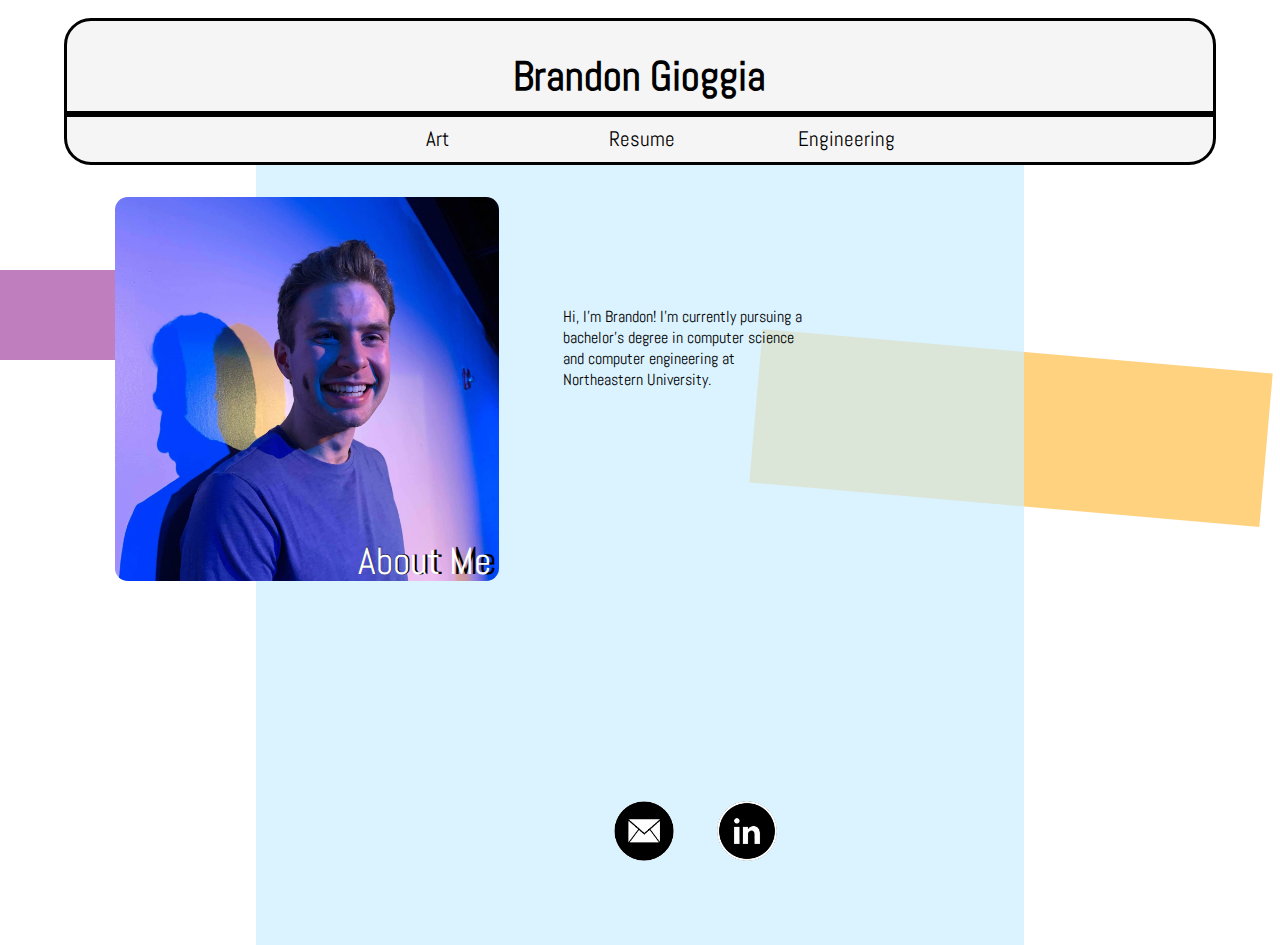
==== index.html @ 13a960cf "Update index.html" ====
<!doctype html>

<html lang="en">
<head>

  <title>Brandon Gioggia</title>

  <link href="/Images/BG.png" rel="icon" >
  <link href="https://fonts.googleapis.com/css?family=Abel" rel="stylesheet">
  <link href="CSS/StyleSheet_homePage.css" rel="stylesheet" type="text/css">
 <meta name="viewport" content="width=device-width">

</head>

<body>
  <script src="scripts.js"></script>

  <div class="Banner">
  	<a href="homePage.html">
    <div class="Title" >
  		<h1> Brandon Gioggia</h1>
  	</div>
  </a>


  	<div class="Tabs">
            <div class="TabSpacer"></div>
            <div class="Dropdown">
              <div class="Tab">Art
                <div class="Dropdown-Content">
                  <a class="drop" href="photos.html">Photos</a>
                  <a class = "drop" href="html" target="_blank">Improv</a>
                  <a class = "drop" href="https://www.redbubble.com/people/brandongioggia?asc=u" target="_blank">Redbubble</a>
                </div>
              </div>
            </div>
            <div class="TabSpacer"></div>
          <a class="Tab"  href="resume.html" >
  			   	Resume
         </a>
         <div class="TabSpacer"></div>
          <div class="Dropdown">
            <div class="Tab">Engineering            
              <div class="Dropdown-Content">
                <a class = "drop" href="cells.html">Cells</a>
                <a class = "drop" href="https://www.amazon.com/dp/B07H8HBM6Z/ref=sr_1_5?s=digital-skills&ie=UTF8&qid=1536689160&sr=1-5&keywords=tic+tac+toe" target="_blank">Bounce</a>
                <a class="drop" href="laserPointer.html">Laser Shooting Gallery</a>
                <a class = "drop" href="https://www.amazon.com/dp/B07H8HBM6Z/ref=sr_1_5?s=digital-skills&ie=UTF8&qid=1536689160&sr=1-5&keywords=tic+tac+toe" target="_blank">Echo Tic Tac Toe</a>
              </div>
            </div>
          </div>
        </div>
      </div>
      <a id="LinkedinIcon" href="https://www.linkedin.com/in/bgioggia/"" target="_blank">
        <!--div class="FooterTab" id="LinkedinIcon"-->
      </a>
      <a class="mailto" href="mailto:BrandonGioggia@outlook.com" target="_blank" id="EmailIcon">
        <!--div class="FooterTab" id="EmailIcon"-->
      </a>
      <a href="https://github.com/bgioggia" target="_blank" id="GithubIcon">
        <!--div class="FooterTab" id="GithubIcon"-->
      </a>
      <div class="Bio4" id="flag">Hi, I'm Brandon! I'm currently pursuing a bachelor's degree in computer science and computer engineering at Northeastern University.</div>
      <div class="Bio2" id="flag"></div>
      <div class="Profile">
        <div id="Profile">
        <div class="AboutMe1">About Me</div>
        <div class="AboutMe2">About Me</div>
        </div>
      </div>

            <div class="Bio1"></div>
            <div class="Bio3"></div>
      </div>

</body>

</html>
---- CSS/StyleSheet_homePage.css ----
a:link {
  text-decoration: none;
}

body{
	margin:0;
	display:grid;
	grid-template-rows: repeat(100, 1vh);
	grid-template-columns: repeat(100, 1vw);
	grid-auto-columns:1vw;
	grid-auto-rows:1vh;
	font-family: 'Abel', sans-serif;
	   overflow: hidden;
}
}

img {
    max-width: 100%;
    max-height: 100%;
}


.Title{
	font-size:2.3vh;
	height:10vh;
	font-style:bold;
	color: black;
	text-align: center;
	background-color: #F5F5F5;
	margin-top: 0;
 	margin-bottom: 0;
 	border-top-right-radius:3vh;
 	border-top-left-radius:3vh;
 	border-color:black;
 	border-style:solid;
    justify-content: center;
    align-items: center;
}

.Tabs{
	color: black;
	background-color: #F5F5F5;
	margin-top: 0;
 	margin-bottom: 0;
 	height:5vh;
 	border-bottom-right-radius:3vh;
 	border-bottom-left-radius:3vh;
 	border-color:black;
 	border-style:solid;
}



.TabSpacer{
	width: 16vw; 
	height:1vw; 
	float:left; 
	display:inline-block;
}


.Tab{
	line-height:5vh;
	display: inline-block;
	position:absolute;
    font-size:2.3vh;
	height:5vh;
	width:10vw;
	margin-left:7.7vw;
	margin-right:7.7vw;
	background-color: #F5F5F5;
	text-align:center;
	transition:.5s;
	border-color:#F5F5F5;
	border-right-style: solid;
	border-left-style: solid;
	border-left-width:0.3vw;
	border-right-width:0.3vw;
	color:black;
	text-decoration: none;
}


.Tab:hover{
	background-color: white;
	border-color:black;
	transition:.5s;
	margin-left:7.7vw;
	margin-right:7.7vw;
	user-select:none;
}

.Tab:active{
	background-color: black;
	transition:0s;
	color: white;
}


.Banner{
	grid-column-start:6;
	grid-column-end: 96;
	grid-row-start:3;
	z-index:901;
}

#GithubIcon{
	grid-column: 41;
	grid-row:90;
	height:60px;
	width:60px;
	background-size:60px 60px;
	z-index: 100;
	border-radius:5vw;
	background-image: url(../Images/git1.png);background-repeat:no-repeat;
}
@media screen and (max-width: 770px) { 
	#GithubIcon{
	grid-column: 5;
	grid-row:75;
	background-size:12vw 12vw;
	height:12vw;
	width:12vw;
	}
}


#GithubIcon:hover{
	background-image: url(../Images/git2.png);
	transition:0.5s;
}

#LinkedinIcon{
	grid-column: 57;
	grid-row:90;
	height:60px;
	width:60px;
	background-size:60px 60px;
	z-index: 100;
	border-radius:5vw;
	background-image: url(../Images/linkedin2.png);background-repeat:no-repeat;
}
@media screen and (max-width: 770px) { 
	#LinkedinIcon{
		grid-column: 5;
		grid-row:45;
		background-size:12vw 12vw;
		height:12vw;
		width:12vw;

	}
}


#LinkedinIcon:Hover{
	background-image: url(../Images/linkedin1.png);
	transition:0.5s;
}


#EmailIcon{
	grid-column: 49;
	grid-row:90;
	height:60px;
	width:60px;
	background-size:60px 60px;
	z-index: 100;
	border-radius:5vw;
	background-image: url(../Images/email1.png);background-repeat:no-repeat;
}

@media screen and (max-width: 770px) { 
	#EmailIcon{
	grid-column: 5;
	grid-row:60;
	background-size:12vw 12vw;
	height:12vw;
	width:12vw;
	}
}

#EmailIcon:Hover{
	background-image: url(../Images/email2.png);
	transition:0.5s;
}

.Photos{
	font-size:2.3vh;
	height:100%;
	width:100%;
    display: flex;
    float:left;
    justify-content: center;
    align-items: center;
    position:relative;
}
.Resume{
	font-size:2.3vh;
	height:100%;
	width:100%;
    display: flex;
    float:center;
    justify-content: center;
    align-items: center;
    position:relative;
}
.Projects{
	font-size:2.3vh;
	height:100%;
	width:100%;
    display: flex;
    float:right;
    justify-content: center;
    align-items: center;
    position:relative;
}

.Profile{
	border-radius:1vw;
	grid-column-start:10;
	grid-row-start:20;
	margin-top:2vw;


	z-index:5;
		transition:2s;
}

#Profile{
	background-image: url(../Images/Brandon.png);
	background-position:center;
	background-size:contain;
		width:30vw;
	height:30vw;
	border-radius:1vw;


}

.AboutMe1{
	margin-top:26.5vw;
	margin-left:19vw;
	color:white;
	font-size:3vw;
	position:absolute;
	z-index:3;
}
.AboutMe2{
	margin-top:26.5vw;
	margin-left:19vw;
	color:black;
	font-size:3.05vw;
	position:absolute;
	z-index:2;
}


.Bio1 {
	transition:2s;
	opacity:.5;	
	background-color:purple;
	grid-row-start:31;
	grid-row-end:41;
	grid-column-start:1;
	grid-column-end:21;
	z-index: -2;
}

@media screen and (max-width: 1024px) {
.Bio1 {
	opacity:.5;	
	background-color:purple;
	grid-row-start:25;
	grid-row-end:31;
	grid-column-start:1;
	grid-column-end:21;
	z-index: -2;
	}
}


.Bio2{
	grid-row-start:16;
	grid-column-start:21;
	opacity:.7;
	background-color:#cceeff;
	width:60vw;
	height:90vh;
	z-index: 3;
	transition:2s;
}

.Bio2:hover{
	margin-left:-2vw;
	width:68vw;
	transition:2s;
}
#flag:hover ~ .Bio2{
	margin-left:-2vw;
	width:68vw;
	transition:2s;
}

#flag:hover ~ .Bio1 {
	transition:1s;
	margin-top:2vw;
	margin-bottom:-3vw;
	margin-left:-1vw;
	transform: rotate(10deg);

}

#flag:hover ~ .Bio3 {
	transition:3s;
	margin-top:20vw;
	margin-bottom:-30vw;
	margin-left:-5vw;
	transform: rotate(-375deg);

}

#flag:hover ~ .Profile {
	transition:2s;
	margin-left:-2vw;

}


.Bio3{
	grid-row:40;
	grid-column:60;
	opacity:.5;
	background-color:orange;
	width:40vw;
	height:12vw;
	z-index: 2;
	transition:2s;
	transform: rotate(5deg);
}


.Bio4{	
	overflow:wrap;
	grid-row:35;
	grid-column-start:45;
	grid-column-end:65;
	font-size:1.25vw;
	opacity:1;
	z-index: 100;
	transition:2s;
}

.Bio4:hover{	
	overflow:wrap;
	margin-left:-5vw;
	margin-right:-5vw;
	grid-row:35;
	grid-column-start:45;
	grid-column-end:65;
	font-size:1.5vw;
	transition:2s ;
}

.Tab:hover > .Dropdown-Content{
	display:block;
}

.Dropdown-Content {
	display:none;
  position: absolute;
  background-color: #F5F5F5;
  margin-left:-.3vw;
  width:10.6vw;
  box-shadow: 0px 8px 16px 0px rgba(0,0,0,0.2);
  z-index: 1;
}

.Dropdown {
  position: relative;
}

.Dropdown-Content a {
  color: black;
  text-decoration: none;
  display: block;
}

.dropdown-content a:hover {
	background-color: black;
}

.drop{
	border-top-width:.05vw;
	border-bottom-width:.05vw;
	border-right-width:.3vw;
	border-left-width:.3vw;
	border-style:solid;
	transition:0.3s;
}
.drop:hover{
	border-left-width:0.1vw;
	border-right-width:0.1vw;
		transition:0.3s;
}
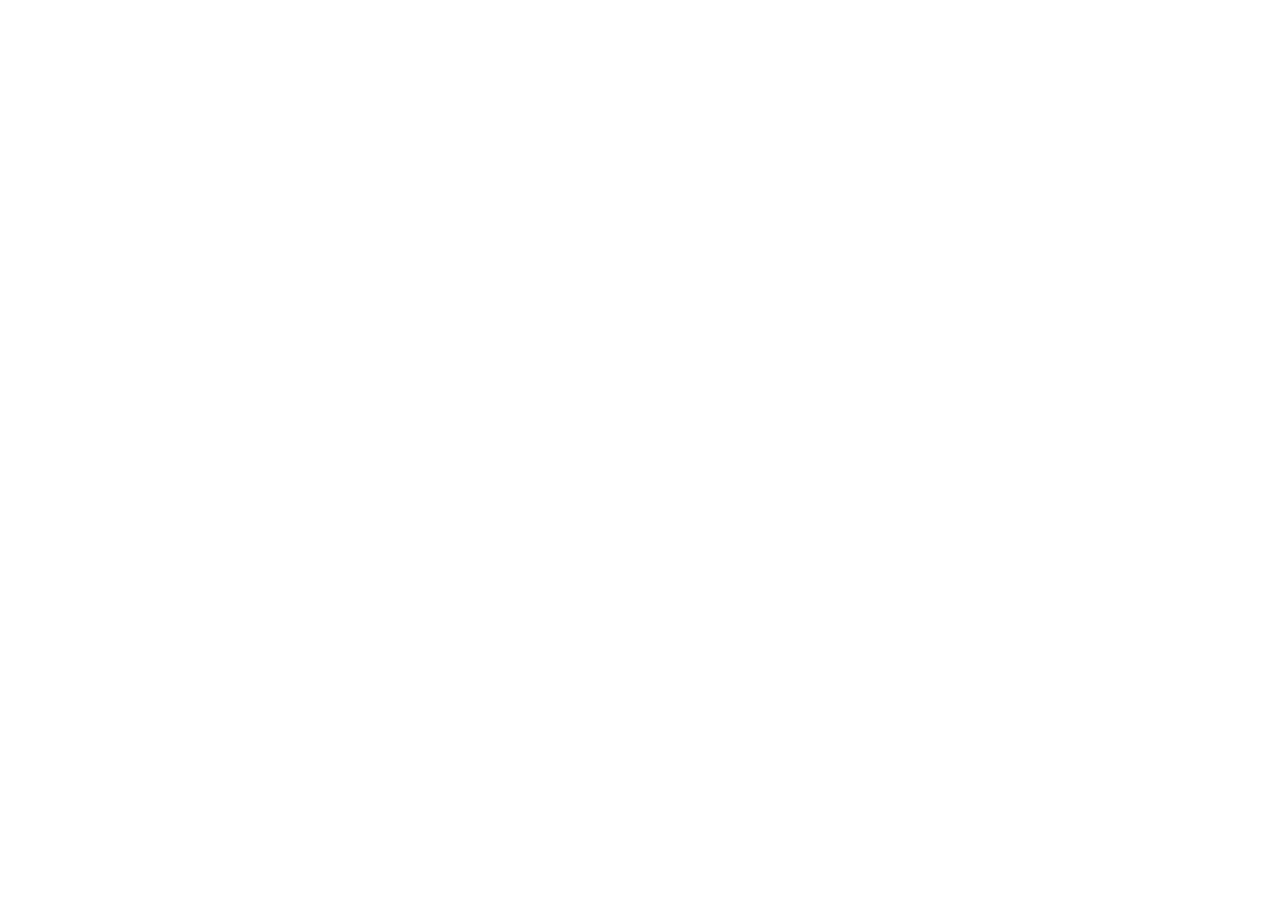
==== commit 6ee6ed71: "Update index.html" ====
--- a/index.html
+++ b/index.html
@@ -3,9 +3,9 @@
 <html lang="en">
 <head>
 
-  <title>Brandon Gioggia</title>
+  <title>Brandon Gioggia<title>
 
-  <link href="/Images/BG.png" rel="icon" >
+  <link href="Images/BG.png" rel="icon" >
   <link href="https://fonts.googleapis.com/css?family=Abel" rel="stylesheet">
   <link href="CSS/StyleSheet_homePage.css" rel="stylesheet" type="text/css">
  <meta name="viewport" content="width=device-width">
--- a/CSS/StyleSheet_homePage.css
+++ b/CSS/StyleSheet_homePage.css
@@ -112,7 +112,8 @@
 	background-size:60px 60px;
 	z-index: 100;
 	border-radius:5vw;
-	background-image: url(../Images/git1.png);background-repeat:no-repeat;
+	background-image: url(../Images/Git1.png);
+	background-repeat:no-repeat;
 }
 @media screen and (max-width: 770px) { 
 	#GithubIcon{
@@ -126,7 +127,7 @@
 
 
 #GithubIcon:hover{
-	background-image: url(../Images/git2.png);
+	background-image: url(../Images/Git2.png);
 	transition:0.5s;
 }
 
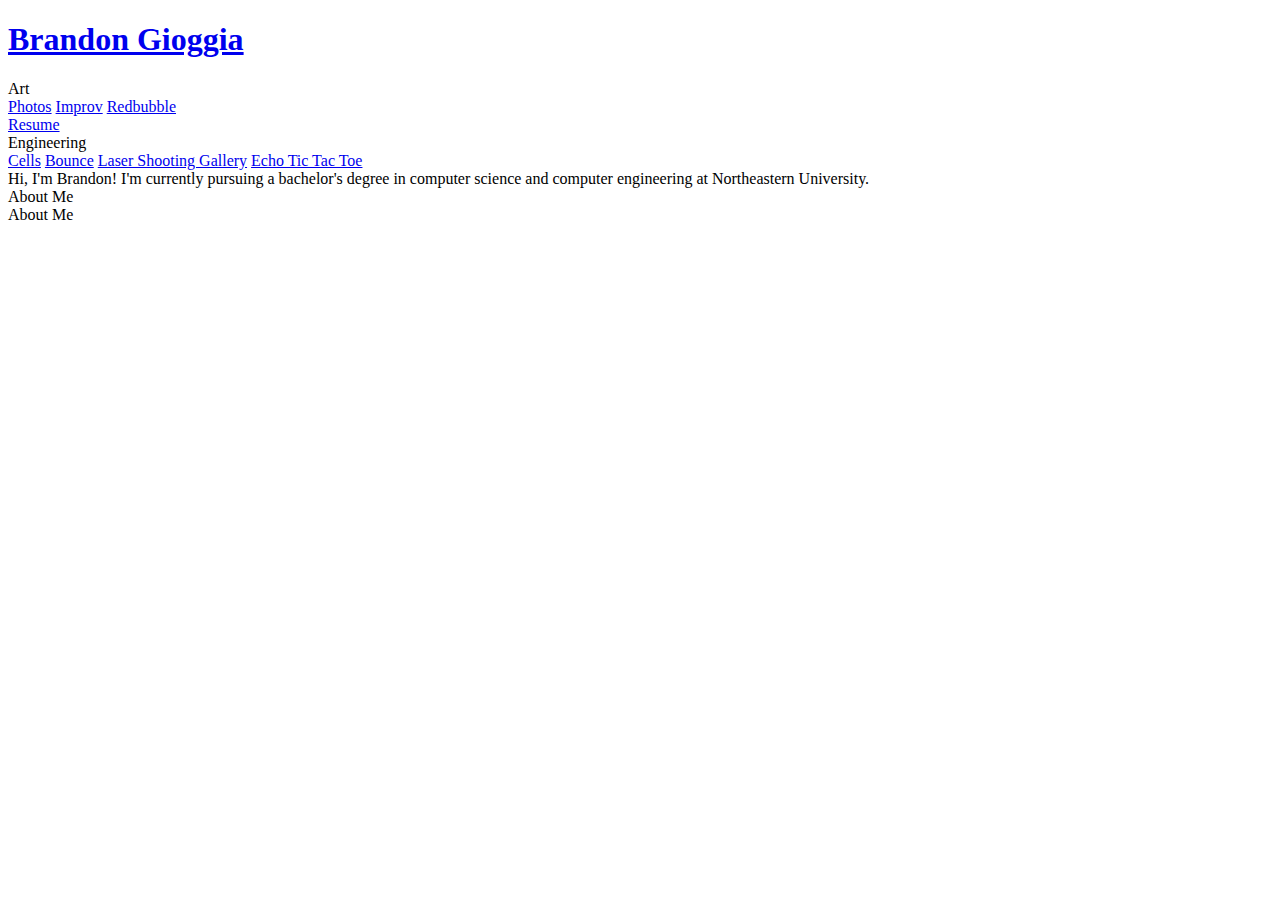
==== commit 8e79fecd: "Homepage images hosted on google photos" ====
--- a/index.html
+++ b/index.html
@@ -3,11 +3,12 @@
 <html lang="en">
 <head>
 
-  <title>Brandon Gioggia<title>
+  <title>Brandon Gioggia</title>
 
-  <link href="Images/BG.png" rel="icon" >
+  <link href="https://lh3.googleusercontent.com/[base64]s500-no" rel="icon" >
+  
   <link href="https://fonts.googleapis.com/css?family=Abel" rel="stylesheet">
-  <link href="CSS/StyleSheet_homePage.css" rel="stylesheet" type="text/css">
+  <link href="file:///Users/bgioggia/Library/Programming/src/BrandonGioggia.com/CSS/index.css" rel="stylesheet" type="text/css">
  <meta name="viewport" content="width=device-width">
 
 </head>
@@ -16,7 +17,7 @@
   <script src="scripts.js"></script>
 
   <div class="Banner">
-  	<a href="homePage.html">
+  	<a href="index.html">
     <div class="Title" >
   		<h1> Brandon Gioggia</h1>
   	</div>
@@ -52,16 +53,13 @@
         </div>
       </div>
       <a id="LinkedinIcon" href="https://www.linkedin.com/in/bgioggia/"" target="_blank">
-        <!--div class="FooterTab" id="LinkedinIcon"-->
       </a>
       <a class="mailto" href="mailto:BrandonGioggia@outlook.com" target="_blank" id="EmailIcon">
-        <!--div class="FooterTab" id="EmailIcon"-->
       </a>
       <a href="https://github.com/bgioggia" target="_blank" id="GithubIcon">
-        <!--div class="FooterTab" id="GithubIcon"-->
       </a>
-      <div class="Bio4" id="flag">Hi, I'm Brandon! I'm currently pursuing a bachelor's degree in computer science and computer engineering at Northeastern University.</div>
-      <div class="Bio2" id="flag"></div>
+      
+      <div class="Bio2" id="flag"><div class="Bio4" id="flag">Hi, I'm Brandon! I'm currently pursuing a bachelor's degree in computer science and computer engineering at Northeastern University.</div></div>
       <div class="Profile">
         <div id="Profile">
         <div class="AboutMe1">About Me</div>
@@ -75,4 +73,4 @@
 
 </body>
 
-</html>
+</html>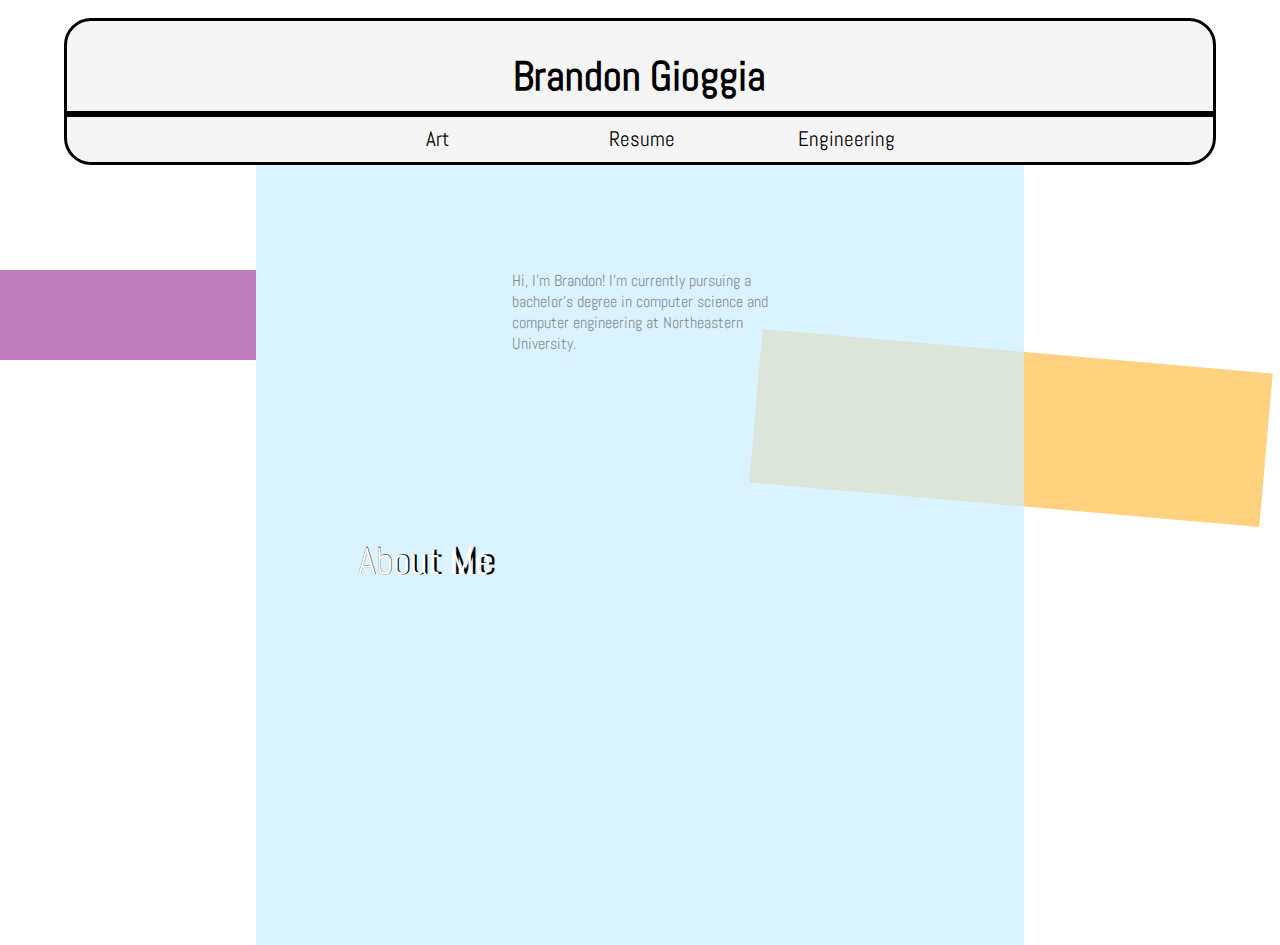
==== commit bf23adea: "changed css filepath for homepage" ====
--- a/index.html
+++ b/index.html
@@ -8,7 +8,7 @@
   <link href="https://lh3.googleusercontent.com/[base64]s500-no" rel="icon" >
   
   <link href="https://fonts.googleapis.com/css?family=Abel" rel="stylesheet">
-  <link href="file:///Users/bgioggia/Library/Programming/src/BrandonGioggia.com/CSS/index.css" rel="stylesheet" type="text/css">
+  <link href="CSS/index.css" rel="stylesheet" type="text/css">
  <meta name="viewport" content="width=device-width">
 
 </head>
--- a/CSS/index.css
+++ b/CSS/index.css
@@ -0,0 +1,423 @@
+a:link {
+  text-decoration: none;
+}
+
+body{
+	margin:0;
+	display:grid;
+	grid-template-rows: repeat(100, 1vh);
+	grid-template-columns: repeat(100, 1vw);
+	grid-auto-columns:1vw;
+	grid-auto-rows:1vh;
+	font-family: 'Abel', sans-serif;
+	   overflow: hidden;
+}
+}
+
+img {
+    max-width: 100%;
+    max-height: 100%;
+}
+
+
+.Title{
+	font-size:2.3vh;
+	height:10vh;
+	font-style:bold;
+	color: black;
+	text-align: center;
+	background-color: #F5F5F5;
+	margin-top: 0;
+ 	margin-bottom: 0;
+ 	border-top-right-radius:3vh;
+ 	border-top-left-radius:3vh;
+ 	border-color:black;
+ 	border-style:solid;
+    justify-content: center;
+    align-items: center;
+}
+
+.Tabs{
+	color: black;
+	background-color: #F5F5F5;
+	margin-top: 0;
+ 	margin-bottom: 0;
+ 	height:5vh;
+ 	border-bottom-right-radius:3vh;
+ 	border-bottom-left-radius:3vh;
+ 	border-color:black;
+ 	border-style:solid;
+}
+
+
+
+.TabSpacer{
+	width: 16vw; 
+	height:1vw; 
+	float:left; 
+	display:inline-block;
+}
+
+
+.Tab{
+	line-height:5vh;
+	display: inline-block;
+	position:absolute;
+    font-size:2.3vh;
+	height:5vh;
+	width:10vw;
+	margin-left:7.7vw;
+	margin-right:7.7vw;
+	background-color: #F5F5F5;
+	text-align:center;
+	transition:.5s;
+	border-color:#F5F5F5;
+	border-right-style: solid;
+	border-left-style: solid;
+	border-left-width:0.3vw;
+	border-right-width:0.3vw;
+	color:black;
+	text-decoration: none;
+}
+
+
+.Tab:hover{
+	background-color: white;
+	border-color:black;
+	transition:.5s;
+	margin-left:7.7vw;
+	margin-right:7.7vw;
+	user-select:none;
+}
+
+.Tab:active{
+	background-color: black;
+	transition:0s;
+	color: white;
+}
+
+
+.Banner{
+	grid-column-start:6;
+	grid-column-end: 96;
+	grid-row-start:3;
+	z-index:901;
+}
+
+#GithubIcon{
+	grid-column: 41;
+	grid-row:90;
+	height:60px;
+	width:60px;
+	background-size:60px 60px;
+	z-index: 100;
+	border-radius:5vw;
+	background-image: url(https://lh3.googleusercontent.com/[base64]w67-h69-no);
+	background-repeat:no-repeat;
+}
+@media screen and (max-width: 770px) { 
+	#GithubIcon{
+	grid-column: 5;
+	grid-row:75;
+	background-size:12vw 12vw;
+	height:12vw;
+	width:12vw;
+	}
+}
+
+
+#GithubIcon:hover{
+	background-image: url(https://lh3.googleusercontent.com/[base64]w67-h69-no);
+	transition:0.5s;
+}
+
+#LinkedinIcon{
+	grid-column: 57;
+	grid-row:90;
+	height:60px;
+	width:60px;
+	background-size:60px 60px;
+	z-index: 100;
+	border-radius:5vw;
+	background-image: url(https://lh3.googleusercontent.com/[base64]s112-no);
+	background-repeat:no-repeat;
+}
+@media screen and (max-width: 770px) { 
+	#LinkedinIcon{
+		grid-column: 5;
+		grid-row:45;
+		background-size:12vw 12vw;
+		height:12vw;
+		width:12vw;
+
+	}
+}
+
+
+#LinkedinIcon:Hover{
+	background-image: url(https://lh3.googleusercontent.com/[base64]s112-no);
+	transition:0.5s;
+}
+
+
+#EmailIcon{
+	grid-column: 49;
+	grid-row:90;
+	height:60px;
+	width:60px;
+	background-size:60px 60px;
+	z-index: 100;
+	border-radius:5vw;
+	background-image: url(https://lh3.googleusercontent.com/[base64]s796-no);
+	background-repeat:no-repeat;
+}
+
+@media screen and (max-width: 770px) { 
+	#EmailIcon{
+	grid-column: 5;
+	grid-row:60;
+	background-size:12vw 12vw;
+	height:12vw;
+	width:12vw;
+	}
+}
+
+#EmailIcon:Hover{
+	background-image: url(https://lh3.googleusercontent.com/[base64]w792-h791-no);
+	transition:0.5s;
+}
+
+.Photos{
+	font-size:2.3vh;
+	height:100%;
+	width:100%;
+    display: flex;
+    float:left;
+    justify-content: center;
+    align-items: center;
+    position:relative;
+}
+.Resume{
+	font-size:2.3vh;
+	height:100%;
+	width:100%;
+    display: flex;
+    float:center;
+    justify-content: center;
+    align-items: center;
+    position:relative;
+}
+.Projects{
+	font-size:2.3vh;
+	height:100%;
+	width:100%;
+    display: flex;
+    float:right;
+    justify-content: center;
+    align-items: center;
+    position:relative;
+}
+
+.Profile{
+	border-radius:1vw;
+	grid-column-start:10;
+	grid-row-start:20;
+	margin-top:2vw;
+
+
+	z-index:5;
+		transition:2s;
+}
+
+#Profile{
+	background-image: url(https://lh3.googleusercontent.com/[base64]s1440-no);
+	background-position:center;
+	background-size:contain;
+		width:30vw;
+	height:30vw;
+	border-radius:1vw;
+
+
+}
+
+.AboutMe1{
+	margin-top:26.5vw;
+	margin-left:19vw;
+	color:white;
+	font-size:3vw;
+	position:absolute;
+	z-index:3;
+}
+.AboutMe2{
+	margin-top:26.5vw;
+	margin-left:19vw;
+	color:black;
+	font-size:3.05vw;
+	position:absolute;
+	z-index:2;
+}
+
+
+.Bio1 {
+	transition:2s;
+	opacity:.5;	
+	background-color:purple;
+	grid-row-start:31;
+	grid-row-end:41;
+	grid-column-start:1;
+	grid-column-end:21;
+	z-index: -2;
+}
+
+@media screen and (max-width: 1024px) {
+.Bio1 {
+	opacity:.5;	
+	background-color:purple;
+	grid-row-start:25;
+	grid-row-end:31;
+	grid-column-start:1;
+	grid-column-end:21;
+	z-index: -2;
+	}
+}
+
+
+.Bio2{
+	grid-row-start:16;
+	grid-column-start:21;
+	opacity:.7;
+	background-color:#cceeff;
+	width:60vw;
+	height:90vh;
+	z-index: 3;
+	transition:2s;
+}
+
+.Bio2:hover{
+	margin-left:-2vw;
+	width:68vw;
+	transition:2s;
+}
+#flag:hover ~ .Bio2{
+	margin-left:-2vw;
+	width:68vw;
+	transition:2s;
+}
+
+#flag:hover ~ .Bio1 {
+	transition:1s;
+	margin-top:2vw;
+	margin-bottom:-3vw;
+	margin-left:-1vw;
+	transform: rotate(10deg);
+
+}
+
+#flag:hover ~ .Bio3 {
+	transition:3s;
+	margin-top:20vw;
+	margin-bottom:-30vw;
+	margin-left:-5vw;
+	transform: rotate(-375deg);
+
+}
+
+#flag:hover ~ .Profile {
+	transition:2s;
+	margin-left:-2vw;
+
+}
+
+
+.Bio3{
+	grid-row:40;
+	grid-column:60;
+	opacity:.5;
+	background-color:orange;
+	width:40vw;
+	height:12vw;
+	z-index: 2;
+	transition:2s;
+	transform: rotate(5deg);
+}
+
+
+.Bio4{	
+	overflow:wrap;
+	margin-top:15vh;
+	margin-left:20vw;
+	/*grid-row:35;
+	grid-column-start:45;
+	grid-column-end:65;*/
+	width:20vw;
+	font-size:1.25vw;
+	opacity:.6;
+	z-index: 100;
+	transition:2s;
+}
+
+.Bio4:hover{
+	opacity:1;
+	transition:2s;
+	margin-left:28vw;
+}
+.Bio2:hover > .Bio4 {
+	opacity:1;
+	transition:2s;
+	margin-left:28vw;
+	}
+
+.Tab:hover > .Dropdown-Content{
+	display:block;
+}
+
+.Dropdown-Content {
+	display:none;
+  position: absolute;
+  background-color: #F5F5F5;
+  margin-left:-.3vw;
+  width:10.6vw;
+  box-shadow: 0px 8px 16px 0px rgba(0,0,0,0.2);
+  z-index: 1;
+}
+
+.Dropdown {
+  position: relative;
+}
+
+.Dropdown-Content a {
+  color: black;
+  text-decoration: none;
+  display: block;
+}
+
+.dropdown-content a:hover {
+	background-color: black;
+}
+
+.drop{
+	border-top-width:.05vw;
+	border-bottom-width:.05vw;
+	border-right-width:.3vw;
+	border-left-width:.3vw;
+	border-style:solid;
+	transition:0.3s;
+}
+.drop:hover{
+	border-left-width:0.1vw;
+	border-right-width:0.1vw;
+		transition:0.3s;
+}
+
+
+
+
+
+
+
+
+
+
+
+
+
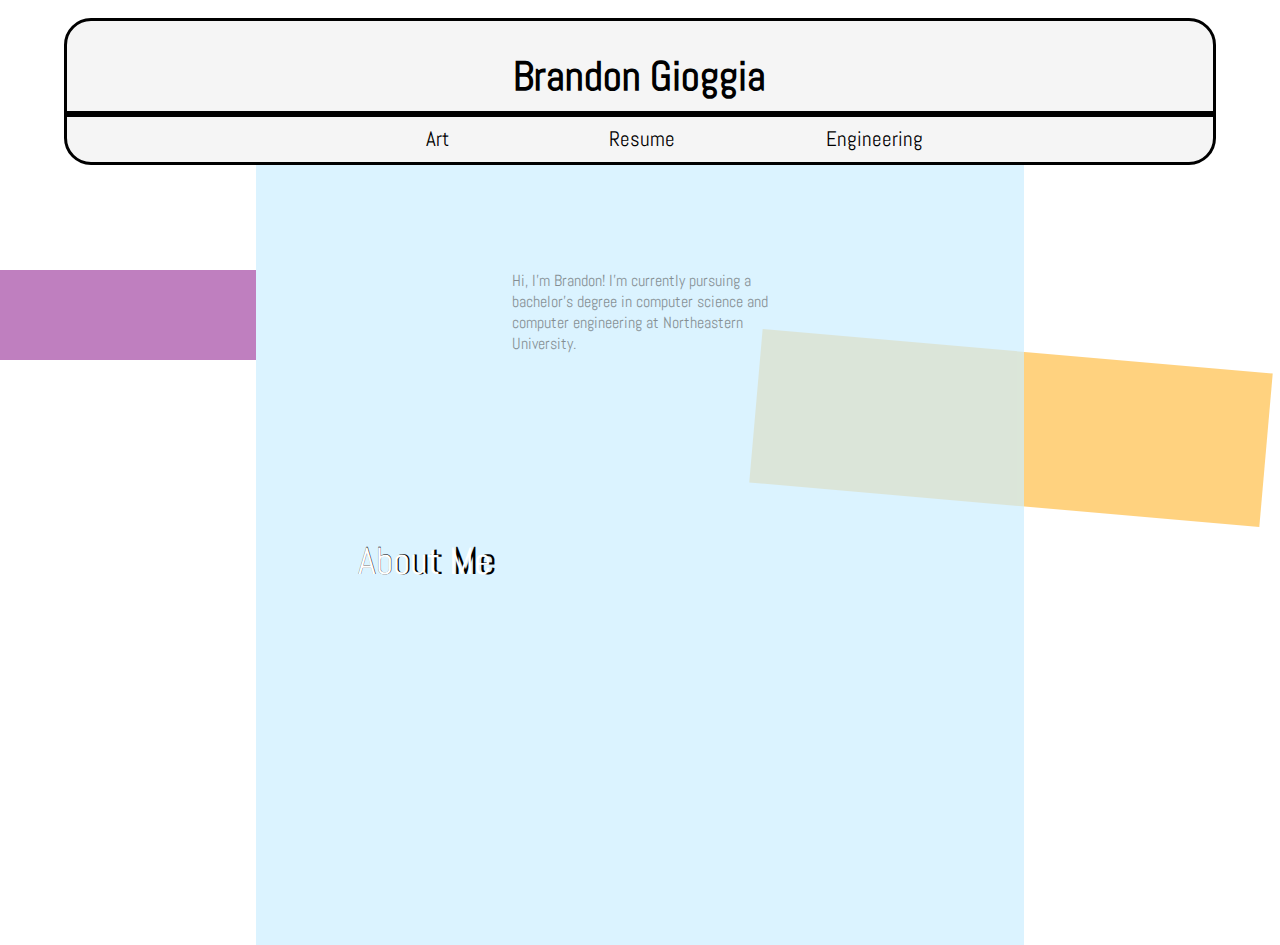
==== commit 84aab6b5: "Internal linking almost complete" ====
--- a/index.html
+++ b/index.html
@@ -6,7 +6,7 @@
   <title>Brandon Gioggia</title>
 
   <link href="https://lh3.googleusercontent.com/[base64]s500-no" rel="icon" >
-  
+
   <link href="https://fonts.googleapis.com/css?family=Abel" rel="stylesheet">
   <link href="CSS/index.css" rel="stylesheet" type="text/css">
  <meta name="viewport" content="width=device-width">
@@ -30,21 +30,21 @@
               <div class="Tab">Art
                 <div class="Dropdown-Content">
                   <a class="drop" href="photos.html">Photos</a>
-                  <a class = "drop" href="html" target="_blank">Improv</a>
+                  <a class = "drop" href="photos.html">Improv</a>
                   <a class = "drop" href="https://www.redbubble.com/people/brandongioggia?asc=u" target="_blank">Redbubble</a>
                 </div>
               </div>
             </div>
             <div class="TabSpacer"></div>
-          <a class="Tab"  href="resume.html" >
+          <a class="Tab" id="Resume"  href="resume.html" >
   			   	Resume
          </a>
-         <div class="TabSpacer"></div>
+         <!--div class="TabSpacer"></div-->
           <div class="Dropdown">
             <div class="Tab">Engineering            
               <div class="Dropdown-Content">
                 <a class = "drop" href="cells.html">Cells</a>
-                <a class = "drop" href="https://www.amazon.com/dp/B07H8HBM6Z/ref=sr_1_5?s=digital-skills&ie=UTF8&qid=1536689160&sr=1-5&keywords=tic+tac+toe" target="_blank">Bounce</a>
+                <a class = "drop" href="bounce.html" target="_blank">Bounce</a>
                 <a class="drop" href="laserPointer.html">Laser Shooting Gallery</a>
                 <a class = "drop" href="https://www.amazon.com/dp/B07H8HBM6Z/ref=sr_1_5?s=digital-skills&ie=UTF8&qid=1536689160&sr=1-5&keywords=tic+tac+toe" target="_blank">Echo Tic Tac Toe</a>
               </div>
--- a/CSS/index.css
+++ b/CSS/index.css
@@ -5,14 +5,17 @@
 body{
 	margin:0;
 	display:grid;
+	display: -ms-grid;
 	grid-template-rows: repeat(100, 1vh);
 	grid-template-columns: repeat(100, 1vw);
+	-ms-grid-rows: (1vh)[100];
+	-ms-grid-columns: (1vw)[100];
 	grid-auto-columns:1vw;
 	grid-auto-rows:1vh;
 	font-family: 'Abel', sans-serif;
 	   overflow: hidden;
 }
-}
+
 
 img {
     max-width: 100%;
@@ -33,8 +36,12 @@
  	border-top-left-radius:3vh;
  	border-color:black;
  	border-style:solid;
-    justify-content: center;
-    align-items: center;
+    -webkit-box-pack: center;
+        -ms-flex-pack: center;
+            justify-content: center;
+    -webkit-box-align: center;
+        -ms-flex-align: center;
+            align-items: center;
 }
 
 .Tabs{
@@ -67,9 +74,11 @@
 	height:5vh;
 	width:10vw;
 	margin-left:7.7vw;
-	margin-right:7.7vw;
+	margin-right:0vw;
 	background-color: #F5F5F5;
 	text-align:center;
+	-webkit-transition:.5s;
+	-o-transition:.5s;
 	transition:.5s;
 	border-color:#F5F5F5;
 	border-right-style: solid;
@@ -84,41 +93,57 @@
 .Tab:hover{
 	background-color: white;
 	border-color:black;
+	-webkit-transition:.5s;
+	-o-transition:.5s;
 	transition:.5s;
 	margin-left:7.7vw;
-	margin-right:7.7vw;
-	user-select:none;
+	-webkit-user-select:none;
+	   -moz-user-select:none;
+	    -ms-user-select:none;
+	        user-select:none;
 }
 
 .Tab:active{
 	background-color: black;
+	-webkit-transition:0s;
+	-o-transition:0s;
 	transition:0s;
 	color: white;
 }
 
 
 .Banner{
-	grid-column-start:6;
+	-ms-grid-column:6;
+	    grid-column-start:6;
+	-ms-grid-column-span: 90;
 	grid-column-end: 96;
-	grid-row-start:3;
+	-ms-grid-row:3;
+	    grid-row-start:3;
+	-ms-grid-column-start:6;
+	-ms-grid-column-end: 96;
+	-ms-grid-row-start:3;
 	z-index:901;
 }
 
 #GithubIcon{
 	grid-column: 41;
 	grid-row:90;
+	-ms-grid-column: 41;
+	-ms-grid-row:90;
 	height:60px;
 	width:60px;
 	background-size:60px 60px;
 	z-index: 100;
 	border-radius:5vw;
 	background-image: url(https://lh3.googleusercontent.com/[base64]w67-h69-no);
-	background-repeat:no-repeat;
+	background-repeat: no-repeat;
 }
 @media screen and (max-width: 770px) { 
 	#GithubIcon{
 	grid-column: 5;
 	grid-row:75;
+	-ms-grid-column: 5;
+	-ms-grid-row:75;
 	background-size:12vw 12vw;
 	height:12vw;
 	width:12vw;
@@ -128,24 +153,30 @@
 
 #GithubIcon:hover{
 	background-image: url(https://lh3.googleusercontent.com/[base64]w67-h69-no);
+	-webkit-transition:0.5s;
+	-o-transition:0.5s;
 	transition:0.5s;
 }
 
 #LinkedinIcon{
 	grid-column: 57;
 	grid-row:90;
+	-ms-grid-column: 57;
+	-ms-grid-row:90;
 	height:60px;
 	width:60px;
 	background-size:60px 60px;
 	z-index: 100;
 	border-radius:5vw;
 	background-image: url(https://lh3.googleusercontent.com/[base64]s112-no);
-	background-repeat:no-repeat;
+	background-repeat: no-repeat;
 }
 @media screen and (max-width: 770px) { 
 	#LinkedinIcon{
 		grid-column: 5;
 		grid-row:45;
+		-ms-grid-column: 5;
+		-ms-grid-row:45;
 		background-size:12vw 12vw;
 		height:12vw;
 		width:12vw;
@@ -156,6 +187,8 @@
 
 #LinkedinIcon:Hover{
 	background-image: url(https://lh3.googleusercontent.com/[base64]s112-no);
+	-webkit-transition:0.5s;
+	-o-transition:0.5s;
 	transition:0.5s;
 }
 
@@ -163,19 +196,25 @@
 #EmailIcon{
 	grid-column: 49;
 	grid-row:90;
+	-ms-grid-column: 49;
+	-ms-grid-row:90;
 	height:60px;
 	width:60px;
 	background-size:60px 60px;
 	z-index: 100;
 	border-radius:5vw;
 	background-image: url(https://lh3.googleusercontent.com/[base64]s796-no);
-	background-repeat:no-repeat;
+	background-repeat: no-repeat;
 }
 
 @media screen and (max-width: 770px) { 
 	#EmailIcon{
+	-ms-grid-column: 5;
 	grid-column: 5;
+	-ms-grid-row:60;
 	grid-row:60;
+	-grid-column: 5;
+	-grid-row:60;
 	background-size:12vw 12vw;
 	height:12vw;
 	width:12vw;
@@ -184,6 +223,8 @@
 
 #EmailIcon:Hover{
 	background-image: url(https://lh3.googleusercontent.com/[base64]w792-h791-no);
+	-webkit-transition:0.5s;
+	-o-transition:0.5s;
 	transition:0.5s;
 }
 
@@ -191,49 +232,69 @@
 	font-size:2.3vh;
 	height:100%;
 	width:100%;
+    display: -webkit-box;
+    display: -ms-flexbox;
     display: flex;
     float:left;
-    justify-content: center;
-    align-items: center;
+    -webkit-box-pack: center;
+        -ms-flex-pack: center;
+            justify-content: center;
+    -webkit-box-align: center;
+        -ms-flex-align: center;
+            align-items: center;
     position:relative;
 }
-.Resume{
+#Resume{
 	font-size:2.3vh;
-	height:100%;
-	width:100%;
+    display: -webkit-box;
+    display: -ms-flexbox;
     display: flex;
-    float:center;
-    justify-content: center;
-    align-items: center;
+    float:left;
+    -webkit-box-pack: center;
+        -ms-flex-pack: center;
+            justify-content: center;
+    -webkit-box-align: center;
+        -ms-flex-align: center;
+            align-items: center;
     position:relative;
 }
 .Projects{
 	font-size:2.3vh;
 	height:100%;
 	width:100%;
+    display: -webkit-box;
+    display: -ms-flexbox;
     display: flex;
     float:right;
-    justify-content: center;
-    align-items: center;
+    -webkit-box-pack: center;
+        -ms-flex-pack: center;
+            justify-content: center;
+    -webkit-box-align: center;
+        -ms-flex-align: center;
+            align-items: center;
     position:relative;
 }
 
 .Profile{
 	border-radius:1vw;
-	grid-column-start:10;
-	grid-row-start:20;
+	-ms-grid-column:10;
+	    grid-column-start:10;
+	-ms-grid-row:20;
+	    grid-row-start:20;
+	-ms-grid-column-start:10;
+	-ms-grid-row-start:20;
 	margin-top:2vw;
-
-
 	z-index:5;
-		transition:2s;
+	-webkit-transition:2s;
+	-o-transition:2s;
+	transition:2s;
 }
 
 #Profile{
 	background-image: url(https://lh3.googleusercontent.com/[base64]s1440-no);
-	background-position:center;
-	background-size:contain;
-		width:30vw;
+	background-position: center;
+	background-size: contain;
+	width:30vw;
 	height:30vw;
 	border-radius:1vw;
 
@@ -259,13 +320,23 @@
 
 
 .Bio1 {
+	-webkit-transition:2s;
+	-o-transition:2s;
 	transition:2s;
 	opacity:.5;	
 	background-color:purple;
-	grid-row-start:31;
+	-ms-grid-row:31;
+	    grid-row-start:31;
+	-ms-grid-row-span:10;
 	grid-row-end:41;
-	grid-column-start:1;
+	-ms-grid-column:1;
+	    grid-column-start:1;
+	-ms-grid-column-span:20;
 	grid-column-end:21;
+	-ms-grid-row-start:31;
+	-ms-grid-row-end:41;
+	-ms-grid-column-start:1;
+	-ms-grid-column-end:21;
 	z-index: -2;
 }
 
@@ -273,56 +344,84 @@
 .Bio1 {
 	opacity:.5;	
 	background-color:purple;
-	grid-row-start:25;
+	-ms-grid-row:25;
+	    grid-row-start:25;
+	-ms-grid-row-span:6;
 	grid-row-end:31;
-	grid-column-start:1;
+	-ms-grid-column:1;
+	    grid-column-start:1;
+	-ms-grid-column-span:20;
 	grid-column-end:21;
+	-ms-grid-row-start:25;
+	-ms-grid-row-end:31;
+	-ms-grid-column-start:1;
+	-ms-grid-column-end:21;
 	z-index: -2;
 	}
 }
 
 
 .Bio2{
-	grid-row-start:16;
-	grid-column-start:21;
+	-ms-grid-row:16;
+	    grid-row-start:16;
+	-ms-grid-column:21;
+	    grid-column-start:21;
+	-ms-grid-row-start:16;
+	-ms-grid-column-start:21;
 	opacity:.7;
 	background-color:#cceeff;
 	width:60vw;
 	height:90vh;
 	z-index: 3;
+	-webkit-transition:2s;
+	-o-transition:2s;
 	transition:2s;
 }
 
 .Bio2:hover{
 	margin-left:-2vw;
 	width:68vw;
+	-webkit-transition:2s;
+	-o-transition:2s;
 	transition:2s;
 }
 #flag:hover ~ .Bio2{
 	margin-left:-2vw;
 	width:68vw;
+	-webkit-transition:2s;
+	-o-transition:2s;
 	transition:2s;
 }
 
 #flag:hover ~ .Bio1 {
+	-webkit-transition:1s;
+	-o-transition:1s;
 	transition:1s;
 	margin-top:2vw;
 	margin-bottom:-3vw;
 	margin-left:-1vw;
-	transform: rotate(10deg);
+	-webkit-transform: rotate(10deg);
+	    -ms-transform: rotate(10deg);
+	        transform: rotate(10deg);
 
 }
 
 #flag:hover ~ .Bio3 {
+	-webkit-transition:3s;
+	-o-transition:3s;
 	transition:3s;
 	margin-top:20vw;
 	margin-bottom:-30vw;
 	margin-left:-5vw;
-	transform: rotate(-375deg);
+	-webkit-transform: rotate(-375deg);
+	    -ms-transform: rotate(-375deg);
+	        transform: rotate(-375deg);
 
 }
 
 #flag:hover ~ .Profile {
+	-webkit-transition:2s;
+	-o-transition:2s;
 	transition:2s;
 	margin-left:-2vw;
 
@@ -332,13 +431,19 @@
 .Bio3{
 	grid-row:40;
 	grid-column:60;
+	-ms-grid-row:40;
+	-ms-grid-column:60;
 	opacity:.5;
 	background-color:orange;
 	width:40vw;
 	height:12vw;
 	z-index: 2;
-	transition:2s;
-	transform: rotate(5deg);
+	-webkit-transition:2s;
+	-o-transition:2s;
+	transition:2s;
+	-webkit-transform: rotate(5deg);
+	    -ms-transform: rotate(5deg);
+	        transform: rotate(5deg);
 }
 
 
@@ -353,16 +458,22 @@
 	font-size:1.25vw;
 	opacity:.6;
 	z-index: 100;
+	-webkit-transition:2s;
+	-o-transition:2s;
 	transition:2s;
 }
 
 .Bio4:hover{
 	opacity:1;
+	-webkit-transition:2s;
+	-o-transition:2s;
 	transition:2s;
 	margin-left:28vw;
 }
 .Bio2:hover > .Bio4 {
 	opacity:1;
+	-webkit-transition:2s;
+	-o-transition:2s;
 	transition:2s;
 	margin-left:28vw;
 	}
@@ -377,7 +488,8 @@
   background-color: #F5F5F5;
   margin-left:-.3vw;
   width:10.6vw;
-  box-shadow: 0px 8px 16px 0px rgba(0,0,0,0.2);
+  -webkit-box-shadow: 0px 8px 16px 0px rgba(0,0,0,0.2);
+          box-shadow: 0px 8px 16px 0px rgba(0,0,0,0.2);
   z-index: 1;
 }
 
@@ -401,11 +513,15 @@
 	border-right-width:.3vw;
 	border-left-width:.3vw;
 	border-style:solid;
+	-webkit-transition:0.3s;
+	-o-transition:0.3s;
 	transition:0.3s;
 }
 .drop:hover{
 	border-left-width:0.1vw;
 	border-right-width:0.1vw;
+		-webkit-transition:0.3s;
+		-o-transition:0.3s;
 		transition:0.3s;
 }
 
@@ -420,4 +536,3 @@
 
 
 
-
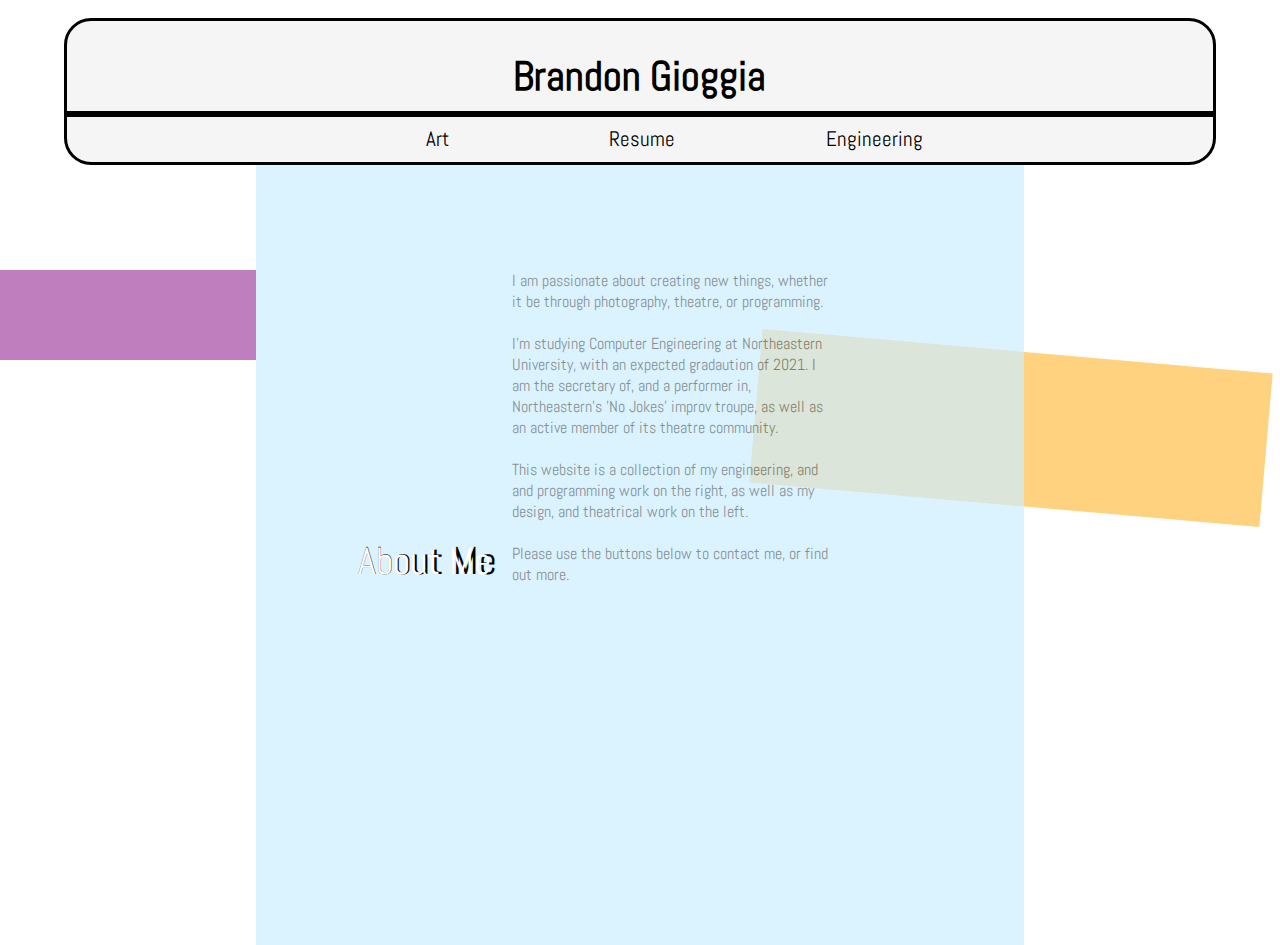
==== commit 6a13b3dd: "Formatting fixes to index.html" ====
--- a/index.html
+++ b/index.html
@@ -14,7 +14,6 @@
 </head>
 
 <body>
-  <script src="scripts.js"></script>
 
   <div class="Banner">
   	<a href="index.html">
@@ -44,7 +43,7 @@
             <div class="Tab">Engineering            
               <div class="Dropdown-Content">
                 <a class = "drop" href="cells.html">Cells</a>
-                <a class = "drop" href="bounce.html" target="_blank">Bounce</a>
+                <a class = "drop" href="bounce.html">Bounce</a>
                 <a class="drop" href="laserPointer.html">Laser Shooting Gallery</a>
                 <a class = "drop" href="https://www.amazon.com/dp/B07H8HBM6Z/ref=sr_1_5?s=digital-skills&ie=UTF8&qid=1536689160&sr=1-5&keywords=tic+tac+toe" target="_blank">Echo Tic Tac Toe</a>
               </div>
@@ -59,7 +58,9 @@
       <a href="https://github.com/bgioggia" target="_blank" id="GithubIcon">
       </a>
       
-      <div class="Bio2" id="flag"><div class="Bio4" id="flag">Hi, I'm Brandon! I'm currently pursuing a bachelor's degree in computer science and computer engineering at Northeastern University.</div></div>
+      <div class="Bio2" id="flag">      <div class="Bio4" id="flag">I am passionate about creating new things, whether it be through photography, theatre, or programming.<br><br>I'm studying Computer Engineering at Northeastern University, with an expected gradaution of 2021. I am the secretary of, and a performer in, Northeastern's 'No Jokes' improv troupe, as well as an active member of its theatre community. <br><br> This website is a collection of my engineering, and and programming work on the right, as well as my design, and theatrical work on the left.<br><br>Please use the buttons below to contact me, or find out more.
+       </div></div>
+
       <div class="Profile">
         <div id="Profile">
         <div class="AboutMe1">About Me</div>
@@ -73,4 +74,7 @@
 
 </body>
 
+<footer>
+  <script> </script>
+</footer>
 </html>--- a/CSS/index.css
+++ b/CSS/index.css
@@ -13,7 +13,7 @@
 	grid-auto-columns:1vw;
 	grid-auto-rows:1vh;
 	font-family: 'Abel', sans-serif;
-	   overflow: hidden;
+	  /* overflow: hidden;*/
 }
 
 
@@ -454,7 +454,7 @@
 	/*grid-row:35;
 	grid-column-start:45;
 	grid-column-end:65;*/
-	width:20vw;
+	width:25vw;
 	font-size:1.25vw;
 	opacity:.6;
 	z-index: 100;
@@ -464,14 +464,16 @@
 }
 
 .Bio4:hover{
+	color:black;
 	opacity:1;
 	-webkit-transition:2s;
 	-o-transition:2s;
 	transition:2s;
-	margin-left:28vw;
+	margin-left:26vw;
 }
 .Bio2:hover > .Bio4 {
 	opacity:1;
+	color:black;
 	-webkit-transition:2s;
 	-o-transition:2s;
 	transition:2s;
@@ -508,6 +510,7 @@
 }
 
 .drop{
+	font-size:1.3vw;
 	border-top-width:.05vw;
 	border-bottom-width:.05vw;
 	border-right-width:.3vw;
